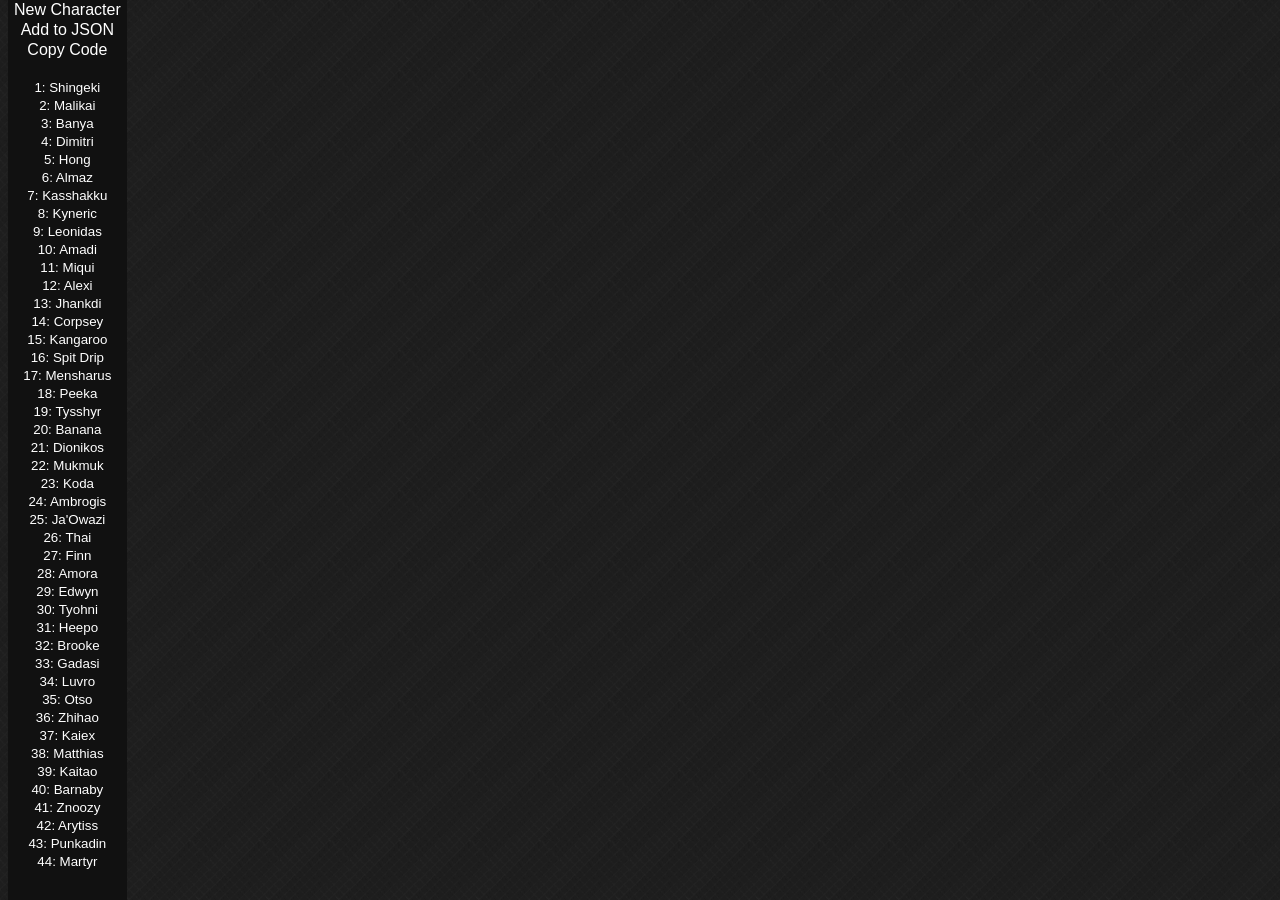
==== characterselect/characterSelectBuilder.html @ b754217c "update" ====
<!DOCTYPE html>
<html>

<head>
  <link rel="stylesheet" href="stylesheet.css">
  <script src="https://ajax.googleapis.com/ajax/libs/jquery/3.5.1/jquery.min.js" type="text/javascript"></script>
  <script src="characterSelectBuilder.js" type="text/javascript"></script>
  <script src="character.js" type="text/javascript"></script>
  <title>Choose your Challenger!</title>
</head>

<body>
  <div id="sideHead">
  </div>
  <div id='sidebar' class="sidenav" style="text-align:center;">
    <button class="characterList" id='newCharacter' style= "font-size: 16px;">New Character</button><br>
    
    <button class="characterList" id='addCharacter' style= "font-size: 16px;">Add to JSON</button><br>

    <button class="characterList" id='copyCode' style= "font-size: 16px;">Copy Code</button><br><br>
    <div id="characterSelect">

    </div>
  </div>
  <div class='main'>

  </div>
</body>

</html>
---- characterselect/stylesheet.css ----
#ImpPeop {
  background-color : orange;
  background-repeat: no-repeat;
  border           : none;
  cursor           : pointer;
  overflow         : hidden;
  outline          : none;
  color            : rgb(24, 24, 24);
}

input .ImpPerson {
  width: 100px;
}

#gen textarea {
  width: 560px;
  height: 64px;
  background-color: #444;
  color: #bbb;
  outline         : none;
  border          : 1px solid #cdcdcd;
  border-color    : rgba(0, 0, 0, 0.15);
}

#gen .input {
  width: 560px;
  text-align: left;
}

.mid img {
  display   : block;
  max-height: 100%;
  max-width : 100%;
}

#navBar {
  width           : fit-content;
  background-color: #111;
  padding         : 20px;
}

#navBar a:link {
  color          : #b66c2f;
  text-decoration: none;
}

#navBar a:visited {
  color          : #3e8e41;
  text-decoration: none;
}

.characterIcon {
  padding: 10px;
}

.characterList {
  background-color : Transparent;
  background-repeat: no-repeat;
  border           : none;
  cursor           : pointer;
  overflow         : hidden;
  outline          : none;
  color            : white;
}

.characterIcon {
  border          : none !important;
  background-color: #23272a;
  color           : #ccc;
  font-size       : 0.9rem;
  border-radius   : 2px;
  text-align      : center;
}


.dropbtn {
  background-color: #985f1e;
  color           : white;
  padding         : 16px;
  font-size       : 16px;
  border          : none;
  z-index         : 2;
}

.dropdown {
  position: relative;
  z-index : 2;
}

.dropdown-content {
  color           : white;
  display         : none;
  position        : absolute;
  background-color: #454850;
  color           : black;
  min-width       : 160px;
  box-shadow      : 0px 8px 16px 0px rgba(0, 0, 0, 0.2);
  z-index         : 2;
  margin-left     : 150px;
  margin-top      : -40px;
  position: fixed;
  left: auto;
  top: auto;
}


.dropdown-content p,
.dropdown-content span {
  color: white;
}

.dropdown-content button {
  background-color: #107013;
  color           : rgb(236, 236, 236);
  border          : none;
  margin          : 2px;
}

.dropdown-content a {
  color          : black;
  padding        : 12px 16px;
  text-decoration: none;
  display        : block;
}

.dropdown-content a:hover {
  background-color: #ddd;
}

.dropdown:hover .dropdown-content {
  display: block;
}

.dropdown:hover .dropbtn {
  background-color: #3e8e41;
}


.sidenav {
  width           : fit-content;
  position        : fixed;
  z-index         : 1;
  background-color: #111;
  overflow: visible;
  overflow-y: scroll;
  top: 0;
  bottom: 0;
}


.sidenav a {
  padding        : 6px 8px 6px 16px;
  text-decoration: none;
  font-size      : 25px;
  color          : #818181;
  display        : block;
}

.sidenav a:hover {
  color: #f1f1f1;
}

.main {
  margin-left  : 10%;
  /* Same as the width of the sidenav */
  /*font-size  : 28px;*/
  /* Increased text to enable scrolling */
  padding      : 0px 10px;
}

/*#sideHead {
  margin-left: 10%;
  padding    : 0px 10px;
}*/

.iconButton {
  padding         : 0px;
  background-color: rgba(0, 0, 0, 0);
  border          : none;
}

div.gallery {
  margin: 5px;
  float : left;
  width : 100px;
}

img.characterIcon:hover {
  border: 1px solid #d8d8d8;
}

#characterSelect {
  display  : inline-block;
  flex-wrap: wrap;
}

.characterIcon {
  border: 1px solid rgba(0, 0, 0, 0);
  width : 100%;
  height: auto;
}

.button {
  display            : inline-block;
  font-size          : 0.8em;
  margin             : 0.2em;
  padding            : 0.5em;
  border-radius      : 0.5em;
  cursor             : pointer;
  -webkit-user-select: none;
  -moz-user-select   : none;
  -ms-user-select    : none;
  user-select        : none;
  background-color   : #d29a38;
  color              : #000;
  border             : 0;
}

pre {
  height     : auto;
  overflow   : auto;
  word-break : normal !important;
  word-wrap  : normal !important;
  white-space: pre !important;
}

html {
  font-family : Arial, sans-serif;
  /* max-width: 500px; */

}

td {
  vertical-align: baseline;
}

body {
  color          : #bbb;
  background     : #222 url([data-uri]) repeat scroll left top !important;
  font-family    : Times New Roman, sans-serif;
  scrollbar-color: #475b6b #27272700;
}

input {
  color           : #bbb;
  outline         : none;
  border          : 1px solid #cdcdcd;
  border-color    : rgba(0, 0, 0, 0.15);
  background-color: #444;
  font-size       : 0.9em;
  text-align      : center;
}

::-webkit-scrollbar {
  width : 9px;
  height: 9px;
}

::-webkit-scrollbar-track {
  background: transparent;
}

::-webkit-scrollbar-thumb {
  background: #475b6b;
}
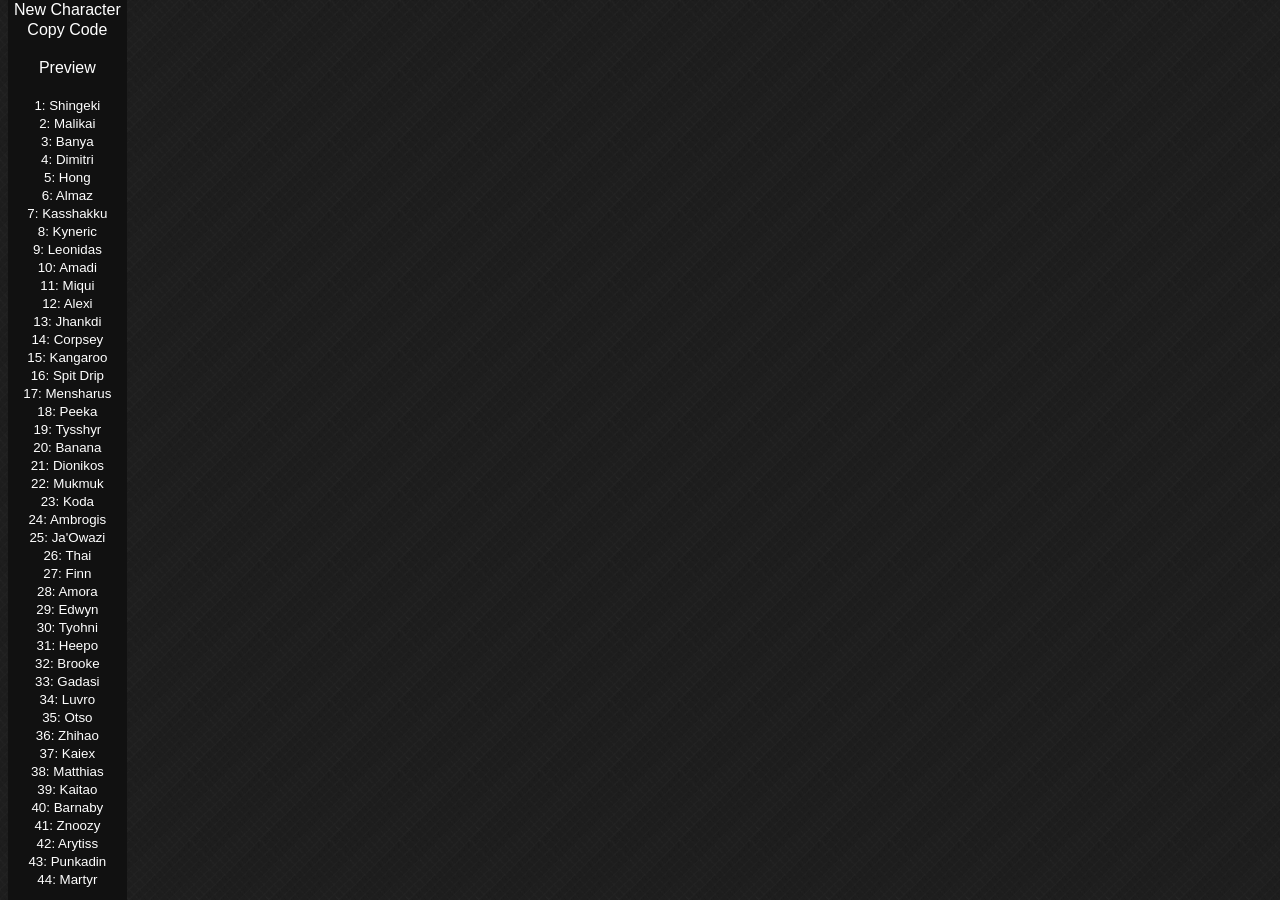
==== commit 34bed501: "update" ====
--- a/characterselect/characterSelectBuilder.html
+++ b/characterselect/characterSelectBuilder.html
@@ -15,10 +15,11 @@
   <div id='sidebar' class="sidenav" style="text-align:center;">
     <button class="characterList" id='newCharacter' style= "font-size: 16px;">New Character</button><br>
     
-    <button class="characterList" id='addCharacter' style= "font-size: 16px;">Add to JSON</button><br>
 
-    <button class="characterList" id='copyCode' style= "font-size: 16px;">Copy Code</button><br><br>
-    <div id="characterSelect">
+    <button class="characterList" id='copyCode' style= "font-size: 16px;">Copy Code</button><br>
+    <br>
+    <button class="characterList" id='modeChange' style= "font-size: 16px;">Preview</button><br><br>
+	<div id="characterSelect">
 
     </div>
   </div>
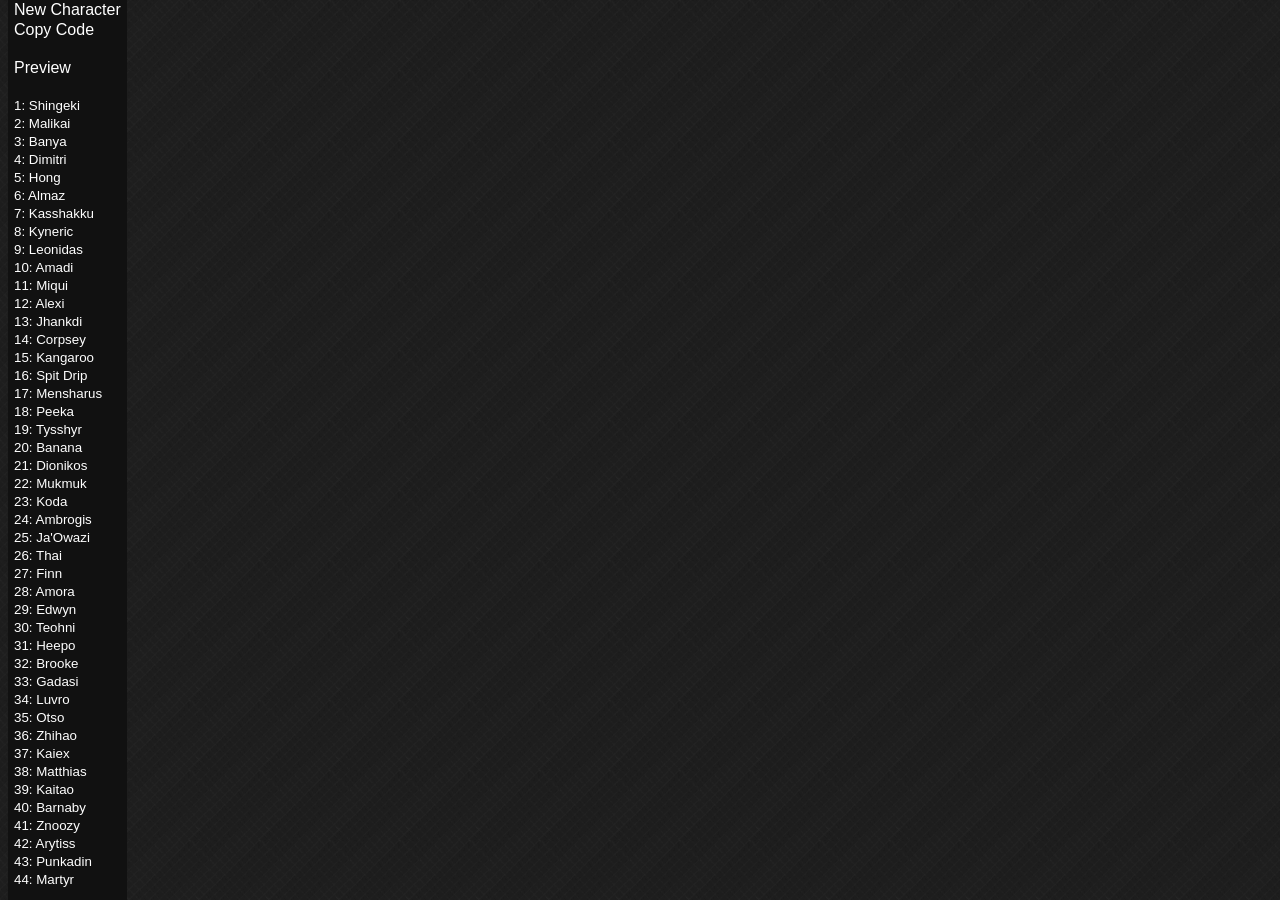
==== commit f9818023: "update" ====
--- a/characterselect/characterSelectBuilder.html
+++ b/characterselect/characterSelectBuilder.html
@@ -12,7 +12,7 @@
 <body>
   <div id="sideHead">
   </div>
-  <div id='sidebar' class="sidenav" style="text-align:center;">
+  <div id='sidebar' class="sidenav">
     <button class="characterList" id='newCharacter' style= "font-size: 16px;">New Character</button><br>
     
 
--- a/characterselect/stylesheet.css
+++ b/characterselect/stylesheet.css
@@ -231,7 +231,7 @@
 }
 
 td {
-  vertical-align: baseline;
+  vertical-align: top;
 }
 
 body {
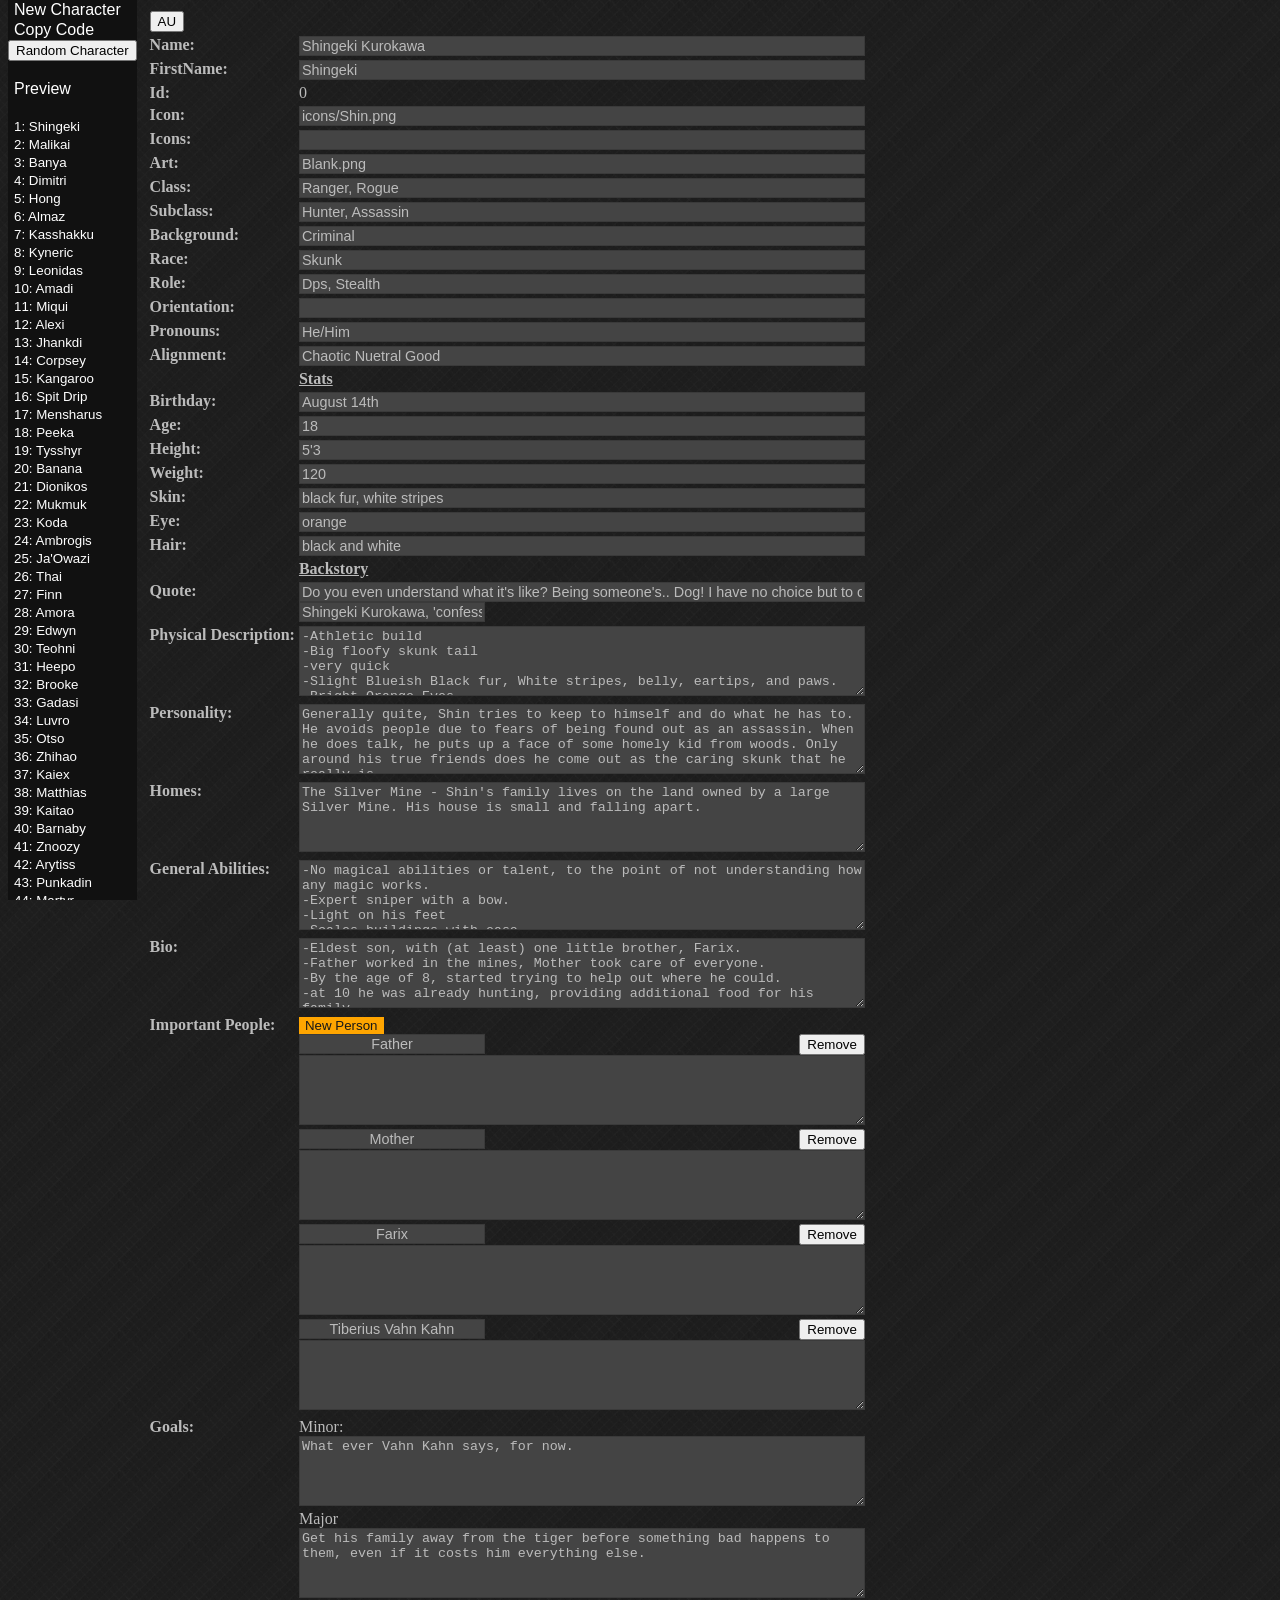
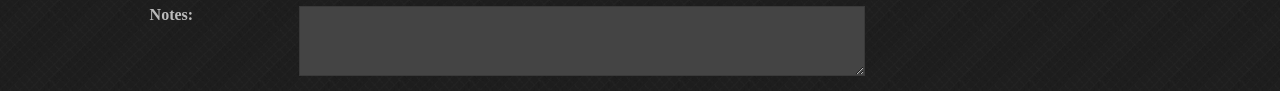
==== commit dd46bae3: "update" ====
--- a/characterselect/characterSelectBuilder.html
+++ b/characterselect/characterSelectBuilder.html
@@ -17,6 +17,7 @@
     
 
     <button class="characterList" id='copyCode' style= "font-size: 16px;">Copy Code</button><br>
+    <button id="random">Random Character</button><br>
     <br>
     <button class="characterList" id='modeChange' style= "font-size: 16px;">Preview</button><br><br>
 	<div id="characterSelect">
--- a/characterselect/stylesheet.css
+++ b/characterselect/stylesheet.css
@@ -1,3 +1,16 @@
+.auTitle {
+  background-color: #107013;
+  color           : rgb(0, 0, 0);
+  border          : none;
+  margin          : 2px;
+  padding         : 2px;
+  font-size: larger;
+}
+
+.auSelected{
+  background-color: #985f1e;
+}
+
 #ImpPeop {
   background-color : orange;
   background-repeat: no-repeat;
@@ -13,17 +26,17 @@
 }
 
 #gen textarea {
-  width: 560px;
-  height: 64px;
+  width           : 560px;
+  height          : 64px;
   background-color: #444;
-  color: #bbb;
+  color           : #bbb;
   outline         : none;
   border          : 1px solid #cdcdcd;
   border-color    : rgba(0, 0, 0, 0.15);
 }
 
 #gen .input {
-  width: 560px;
+  width     : 560px;
   text-align: left;
 }
 
@@ -98,9 +111,9 @@
   z-index         : 2;
   margin-left     : 150px;
   margin-top      : -40px;
-  position: fixed;
-  left: auto;
-  top: auto;
+  position        : fixed;
+  left            : auto;
+  top             : auto;
 }
 
 
@@ -141,10 +154,10 @@
   position        : fixed;
   z-index         : 1;
   background-color: #111;
-  overflow: visible;
-  overflow-y: scroll;
-  top: 0;
-  bottom: 0;
+  overflow        : visible;
+  overflow-y      : scroll;
+  top             : 0;
+  bottom          : 0;
 }
 
 
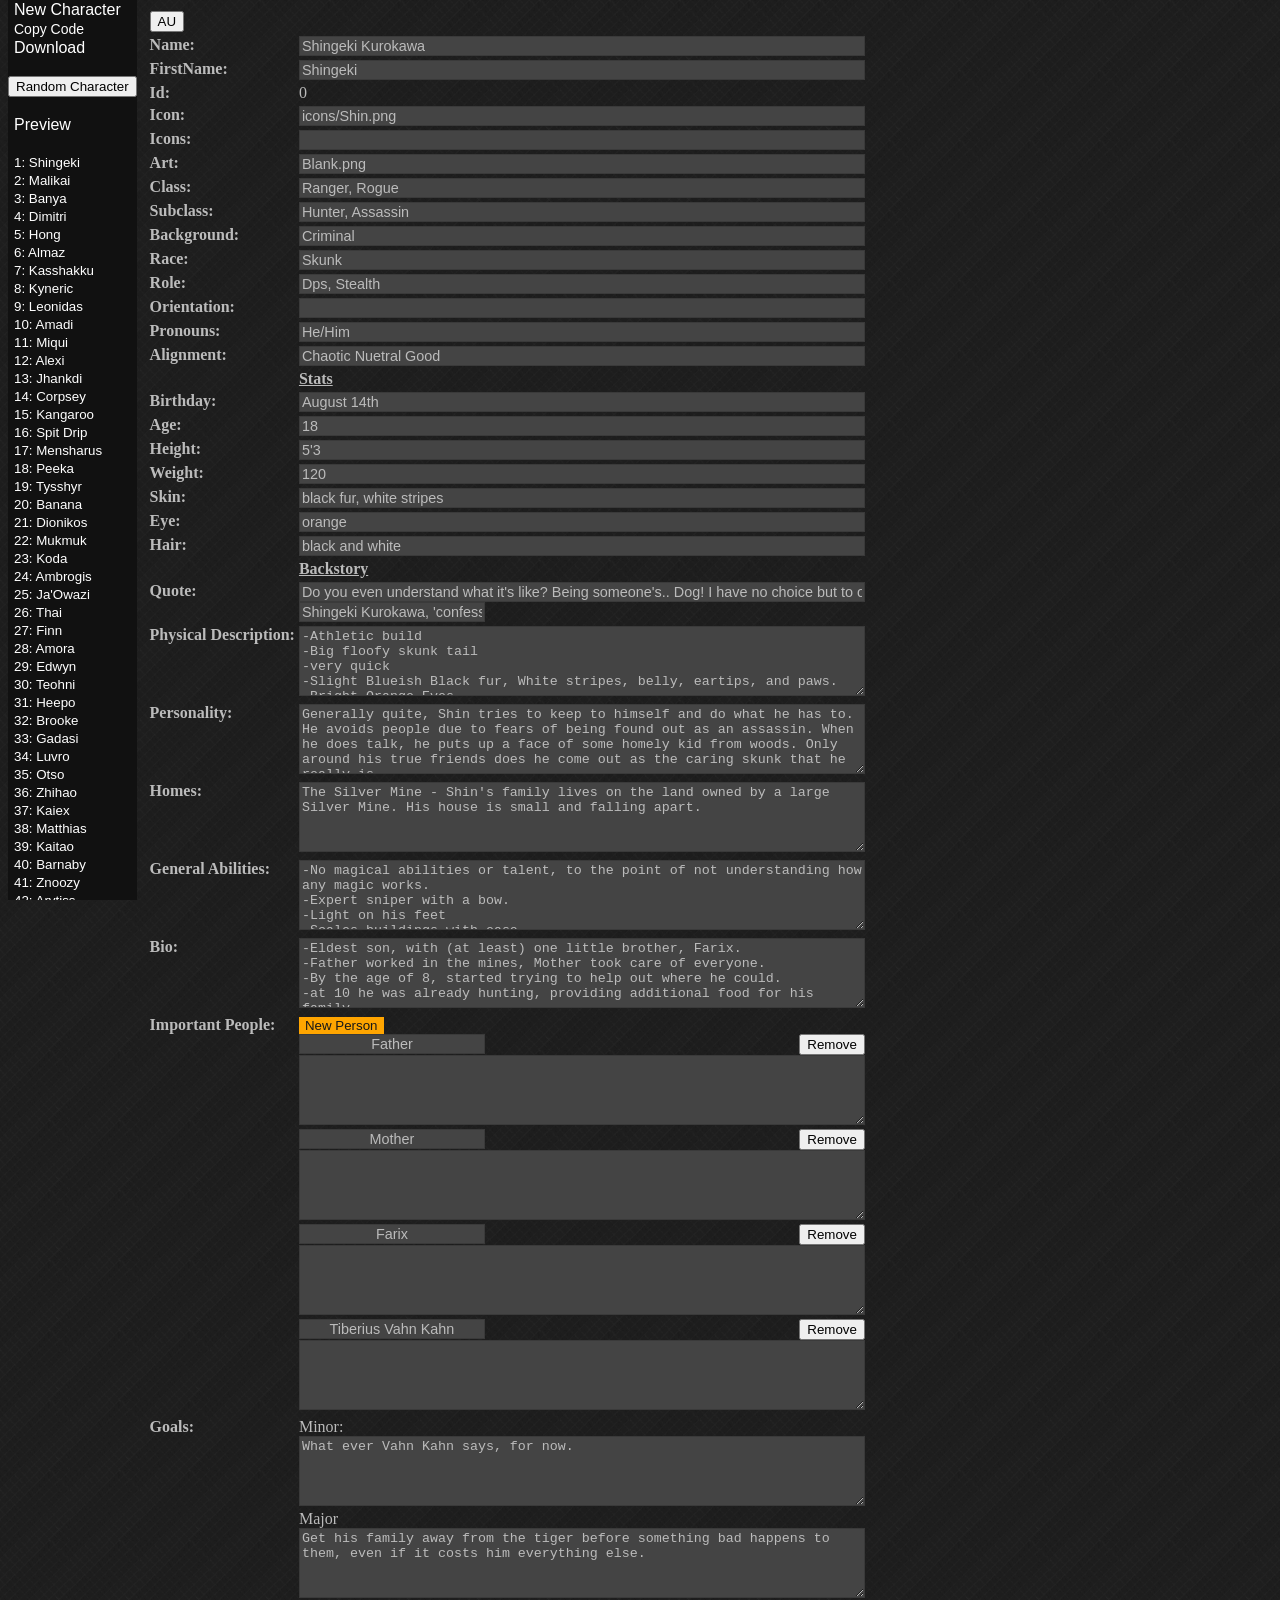
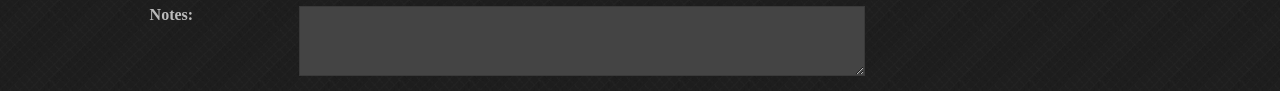
==== commit b03560ea: "New characters" ====
--- a/characterselect/characterSelectBuilder.html
+++ b/characterselect/characterSelectBuilder.html
@@ -13,14 +13,14 @@
   <div id="sideHead">
   </div>
   <div id='sidebar' class="sidenav">
-    <button class="characterList" id='newCharacter' style= "font-size: 16px;">New Character</button><br>
-    
-
-    <button class="characterList" id='copyCode' style= "font-size: 16px;">Copy Code</button><br>
-    <button id="random">Random Character</button><br>
-    <br>
-    <button class="characterList" id='modeChange' style= "font-size: 16px;">Preview</button><br><br>
-	<div id="characterSelect">
+    <div id="topButtons">
+      <button class="characterList" id='newCharacter' style="font-size: 16px;">New Character</button><br>
+      <button class="characterList" id='copyCode' style="font-size: 14px;">Copy Code</button><br>
+      <button class="characterList" id="downloadCode" style="font-size: 16px;">Download</button><br><br>
+      <button id="random">Random Character</button><br>
+    </div>
+    <br><button class="characterList" id='modeChange' style="font-size: 16px;">Preview</button><br><br>
+    <div id="characterSelect">
 
     </div>
   </div>
--- a/characterselect/stylesheet.css
+++ b/characterselect/stylesheet.css
@@ -1,3 +1,29 @@
+#img {
+  display: inline-block;
+  height: auto;
+  overflow: auto;
+       position: relative;
+}
+
+.imgbutton {
+  cursor: pointer;
+  display: block;
+  z-index: 3;
+  position: absolute;
+  font-size:45px;
+  height: 100%;
+}
+
+#imgbuttonRight {
+  right: 5px;
+}
+
+#imgbuttonLeft {
+
+  left: 5px;
+}
+
+
 .auTitle {
   background-color: #107013;
   color           : rgb(0, 0, 0);
